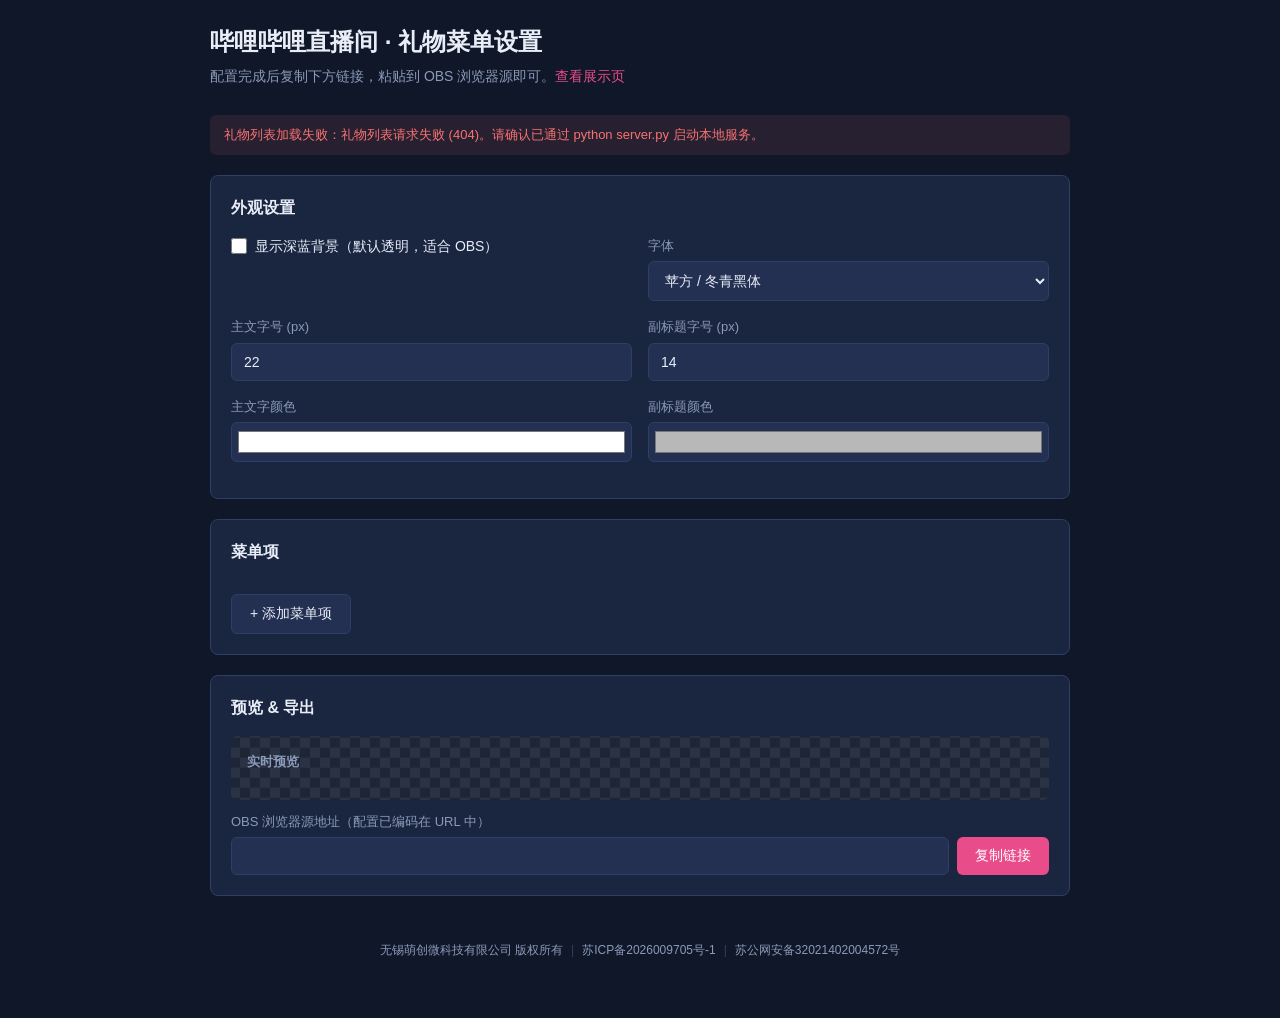
==== settings.html @ d0b01cf2 "更新备案信息并将默认端口改为 38456 在配置页底部添加公司版权与 ICP/公安备案号，同步更新 README 与 server 默认端口。" ====
<!DOCTYPE html>
<html lang="zh-CN">
<head>
  <meta charset="UTF-8">
  <meta name="description" content="哔哩哔哩直播间礼物菜单配置工具，编辑礼物菜单并生成 OBS 浏览器源链接">
  <title>礼物菜单设置</title>
  <link rel="stylesheet" href="css/display.css">
  <link rel="stylesheet" href="css/settings.css">
</head>
<body>
  <div class="app">
    <header>
      <h1>哔哩哔哩直播间 · 礼物菜单设置</h1>
      <p>配置完成后复制下方链接，粘贴到 OBS 浏览器源即可。<a href="index.html">查看展示页</a></p>
    </header>

    <div id="status-bar" class="status-bar loading">初始化中…</div>

    <div class="card">
      <h2>外观设置</h2>
      <div class="style-grid">
        <div class="field field-checkbox">
          <label>
            <input type="checkbox" id="bg-input">
            显示深蓝背景（默认透明，适合 OBS）
          </label>
        </div>
        <div class="field">
          <label for="font-family-input">字体</label>
          <select id="font-family-input"></select>
        </div>
        <div class="field">
          <label for="font-size-input">主文字号 (px)</label>
          <input type="number" id="font-size-input" min="12" max="72" value="22">
        </div>
        <div class="field">
          <label for="subtitle-size-input">副标题字号 (px)</label>
          <input type="number" id="subtitle-size-input" min="10" max="48" value="14">
        </div>
        <div class="field">
          <label for="color-input">主文字颜色</label>
          <input type="color" id="color-input" value="#ffffff">
        </div>
        <div class="field">
          <label for="subtitle-color-input">副标题颜色</label>
          <input type="color" id="subtitle-color-input" value="#b8b8b8">
        </div>
      </div>
    </div>

    <div class="card">
      <h2>菜单项</h2>
      <div id="menu-items" class="menu-items"></div>
      <div class="btn-row" style="margin-top: 14px">
        <button type="button" id="add-item-btn" class="btn btn-secondary">+ 添加菜单项</button>
      </div>
    </div>

    <div class="card">
      <h2>预览 & 导出</h2>
      <div class="preview-wrap">
        <h3>实时预览</h3>
        <div id="preview-root"></div>
      </div>
      <div class="url-output">
        <label for="url-output">OBS 浏览器源地址（配置已编码在 URL 中）</label>
        <div class="url-box">
          <input type="text" id="url-output" readonly>
          <button type="button" id="copy-url-btn" class="btn btn-primary">复制链接</button>
        </div>
      </div>
    </div>

    <footer class="site-footer">
      <p class="site-footer-line">
        <span>无锡萌创微科技有限公司 版权所有</span>
        <span class="sep">|</span>
        <a href="https://beian.miit.gov.cn/" target="_blank" rel="noopener noreferrer">苏ICP备2026009705号-1</a>
        <span class="sep">|</span>
        <a href="http://www.beian.gov.cn/portal/registerSystemInfo?recordcode=32021402004572" target="_blank" rel="noopener noreferrer">苏公网安备32021402004572号</a>
      </p>
    </footer>
  </div>

  <script type="module" src="js/settings.js"></script>
</body>
</html>
---- css/display.css ----
/* OBS 礼物菜单展示样式 */

*,
*::before,
*::after {
  box-sizing: border-box;
  margin: 0;
  padding: 0;
}

body.page-display {
  width: 100%;
  height: 100%;
  background: transparent;
  overflow: hidden;
  font-family: "PingFang SC", "Hiragino Sans GB", "Microsoft YaHei", sans-serif;
}

.menu-overlay {
  position: relative;
  display: inline-flex;
  flex-direction: column;
  min-width: 280px;
  padding: 12px 20px 12px 16px;
  background: transparent;
  border: none;
  border-radius: 0;
  --menu-font-size: 22px;
  --menu-subtitle-size: 14px;
  --menu-color: #fff;
  --menu-subtitle-color: rgba(255, 255, 255, 0.72);
}

.menu-overlay.has-bg {
  background:
    linear-gradient(
      135deg,
      rgba(12, 28, 58, 0.92) 0%,
      rgba(12, 28, 58, 0.92) 42%,
      rgba(18, 42, 82, 0.88) 42%,
      rgba(18, 42, 82, 0.88) 100%
    );
  border-top: 2px solid #e84d8a;
  border-left: 2px solid #e84d8a;
  border-radius: 0 4px 4px 0;
}

.menu-overlay.has-bg::before {
  content: "";
  position: absolute;
  left: 0;
  top: 0;
  bottom: 0;
  width: 4px;
  background: linear-gradient(180deg, #e84d8a 0%, #c93d72 100%);
  border-radius: 2px 0 0 2px;
}

.menu-list {
  display: flex;
  flex-direction: column;
  gap: 10px;
  list-style: none;
}

.menu-item {
  display: flex;
  align-items: flex-start;
  gap: 10px;
}

.gift-icon {
  flex-shrink: 0;
  width: 52px;
  height: 52px;
  object-fit: contain;
  filter: drop-shadow(0 2px 4px rgba(0, 0, 0, 0.35));
}

.item-body {
  display: flex;
  flex-direction: column;
  gap: 2px;
  padding-top: 4px;
}

.item-main {
  color: var(--menu-color);
  font-size: var(--menu-font-size);
  font-weight: 700;
  line-height: 1.35;
  text-shadow:
    0 1px 2px rgba(0, 0, 0, 0.8),
    0 0 8px rgba(0, 0, 0, 0.4);
  white-space: nowrap;
}

.item-main .count {
  margin-right: 4px;
}

.item-subtitle {
  color: var(--menu-subtitle-color);
  font-size: var(--menu-subtitle-size);
  font-weight: 400;
  line-height: 1.3;
  text-shadow: 0 1px 2px rgba(0, 0, 0, 0.6);
}

.menu-empty {
  color: rgba(255, 255, 255, 0.5);
  font-size: 14px;
  padding: 8px 0;
}
---- css/settings.css ----
/* 设置页样式 */

:root {
  --bg: #0f1729;
  --surface: #1a2540;
  --surface2: #243052;
  --border: #2e3f66;
  --accent: #e84d8a;
  --accent-hover: #f06aa0;
  --text: #e8edf7;
  --text-muted: #8b9ab8;
  --success: #4ade80;
  --danger: #f87171;
  --radius: 8px;
}

*,
*::before,
*::after {
  box-sizing: border-box;
  margin: 0;
  padding: 0;
}

body {
  font-family: "Microsoft YaHei", "PingFang SC", "Noto Sans SC", sans-serif;
  background: var(--bg);
  color: var(--text);
  min-height: 100vh;
  line-height: 1.5;
}

.app {
  max-width: 900px;
  margin: 0 auto;
  padding: 24px 20px 48px;
}

header {
  margin-bottom: 28px;
}

header h1 {
  font-size: 24px;
  font-weight: 700;
  margin-bottom: 6px;
}

header p {
  color: var(--text-muted);
  font-size: 14px;
}

header a {
  color: var(--accent);
  text-decoration: none;
}

header a:hover {
  text-decoration: underline;
}

.card {
  background: var(--surface);
  border: 1px solid var(--border);
  border-radius: var(--radius);
  padding: 20px;
  margin-bottom: 20px;
}

.card h2 {
  font-size: 16px;
  font-weight: 600;
  margin-bottom: 16px;
  color: var(--text);
}

.field {
  margin-bottom: 16px;
}

.field label {
  display: block;
  font-size: 13px;
  color: var(--text-muted);
  margin-bottom: 6px;
}

.field input[type="text"],
.field input[type="number"],
.field select {
  width: 100%;
  padding: 10px 12px;
  background: var(--surface2);
  border: 1px solid var(--border);
  border-radius: 6px;
  color: var(--text);
  font-size: 14px;
  outline: none;
  transition: border-color 0.15s;
}

.field input[type="color"] {
  width: 100%;
  height: 40px;
  padding: 4px;
  background: var(--surface2);
  border: 1px solid var(--border);
  border-radius: 6px;
  cursor: pointer;
}

.field-checkbox label {
  display: flex;
  align-items: center;
  gap: 8px;
  cursor: pointer;
  color: var(--text);
  font-size: 14px;
}

.field-checkbox input[type="checkbox"] {
  width: 16px;
  height: 16px;
  accent-color: var(--accent);
}

.style-grid {
  display: grid;
  grid-template-columns: repeat(2, 1fr);
  gap: 0 16px;
}

@media (max-width: 600px) {
  .style-grid {
    grid-template-columns: 1fr;
  }
}

.field input:focus {
  border-color: var(--accent);
}

.menu-items {
  display: flex;
  flex-direction: column;
  gap: 12px;
}

.menu-item-row {
  display: grid;
  grid-template-columns: 52px 1fr 80px 1fr auto;
  gap: 10px;
  align-items: center;
  padding: 12px;
  background: var(--surface2);
  border: 1px solid var(--border);
  border-radius: 6px;
}

.menu-item-row .gift-preview {
  width: 48px;
  height: 48px;
  object-fit: contain;
  background: rgba(0, 0, 0, 0.2);
  border-radius: 4px;
}

.gift-select-wrap {
  position: relative;
}

.gift-select-input {
  width: 100%;
  padding: 8px 10px;
  background: var(--bg);
  border: 1px solid var(--border);
  border-radius: 6px;
  color: var(--text);
  font-size: 13px;
  outline: none;
}

.gift-select-input:focus {
  border-color: var(--accent);
}

.gift-dropdown {
  display: none;
  position: absolute;
  top: calc(100% + 4px);
  left: 0;
  right: 0;
  max-height: 240px;
  overflow-y: auto;
  background: var(--bg);
  border: 1px solid var(--border);
  border-radius: 6px;
  z-index: 100;
  box-shadow: 0 8px 24px rgba(0, 0, 0, 0.4);
}

.gift-dropdown.open {
  display: block;
}

.gift-option {
  display: flex;
  align-items: center;
  gap: 8px;
  padding: 8px 10px;
  cursor: pointer;
  font-size: 13px;
  transition: background 0.1s;
}

.gift-option:hover,
.gift-option.highlighted {
  background: var(--surface2);
}

.gift-option img {
  width: 28px;
  height: 28px;
  object-fit: contain;
  flex-shrink: 0;
}

.gift-option .gift-meta {
  color: var(--text-muted);
  font-size: 12px;
  margin-left: auto;
}

.count-input {
  width: 100%;
  padding: 8px 10px;
  background: var(--bg);
  border: 1px solid var(--border);
  border-radius: 6px;
  color: var(--text);
  font-size: 13px;
  text-align: center;
  outline: none;
}

.text-input {
  width: 100%;
  padding: 8px 10px;
  background: var(--bg);
  border: 1px solid var(--border);
  border-radius: 6px;
  color: var(--text);
  font-size: 13px;
  outline: none;
}

.btn {
  display: inline-flex;
  align-items: center;
  justify-content: center;
  gap: 6px;
  padding: 10px 18px;
  border: none;
  border-radius: 6px;
  font-size: 14px;
  font-weight: 500;
  cursor: pointer;
  transition: background 0.15s, opacity 0.15s;
}

.btn:disabled {
  opacity: 0.5;
  cursor: not-allowed;
}

.btn-primary {
  background: var(--accent);
  color: #fff;
}

.btn-primary:hover:not(:disabled) {
  background: var(--accent-hover);
}

.btn-secondary {
  background: var(--surface2);
  color: var(--text);
  border: 1px solid var(--border);
}

.btn-secondary:hover:not(:disabled) {
  background: var(--border);
}

.btn-danger {
  background: transparent;
  color: var(--danger);
  border: 1px solid transparent;
  padding: 8px;
  font-size: 18px;
  line-height: 1;
}

.btn-danger:hover {
  background: rgba(248, 113, 113, 0.1);
}

.btn-row {
  display: flex;
  gap: 10px;
  flex-wrap: wrap;
}

.url-output {
  margin-top: 12px;
}

.url-output label {
  display: block;
  font-size: 13px;
  color: var(--text-muted);
  margin-bottom: 6px;
}

.url-box {
  display: flex;
  gap: 8px;
}

.url-box input {
  flex: 1;
  padding: 10px 12px;
  background: var(--surface2);
  border: 1px solid var(--border);
  border-radius: 6px;
  color: var(--text);
  font-size: 12px;
  font-family: Consolas, monospace;
  outline: none;
}

.status-bar {
  display: flex;
  align-items: center;
  gap: 8px;
  padding: 10px 14px;
  background: var(--surface2);
  border-radius: 6px;
  font-size: 13px;
  margin-bottom: 20px;
}

.status-bar.loading {
  color: var(--text-muted);
}

.status-bar.error {
  color: var(--danger);
  background: rgba(248, 113, 113, 0.1);
}

.status-bar.success {
  color: var(--success);
  background: rgba(74, 222, 128, 0.08);
}

.preview-wrap {
  margin-top: 16px;
  padding: 16px;
  background:
    repeating-conic-gradient(#2a3344 0% 25%, #1e2636 0% 50%) 50% / 20px 20px;
  border-radius: 6px;
  overflow: auto;
}

.preview-wrap h3 {
  font-size: 13px;
  color: var(--text-muted);
  margin-bottom: 12px;
}

.site-footer {
  margin-top: 8px;
  padding: 24px 0 8px;
  text-align: center;
  color: var(--text-muted);
  font-size: 12px;
  line-height: 1.8;
}

.site-footer-line {
  display: flex;
  flex-wrap: wrap;
  align-items: center;
  justify-content: center;
  gap: 8px;
  margin: 0;
}

.site-footer a {
  color: var(--text-muted);
  text-decoration: none;
  transition: color 0.15s;
}

.site-footer a:hover {
  color: var(--text);
}

.site-footer .sep {
  color: var(--border);
}

@media (max-width: 700px) {
  .menu-item-row {
    grid-template-columns: 48px 1fr;
    grid-template-rows: auto auto auto;
  }

  .menu-item-row .gift-select-wrap {
    grid-column: 2;
  }

  .menu-item-row .count-input {
    grid-column: 2;
    width: 80px;
  }

  .menu-item-row .text-input {
    grid-column: 1 / -1;
  }

  .menu-item-row .btn-danger {
    grid-column: 2;
    justify-self: end;
  }
}
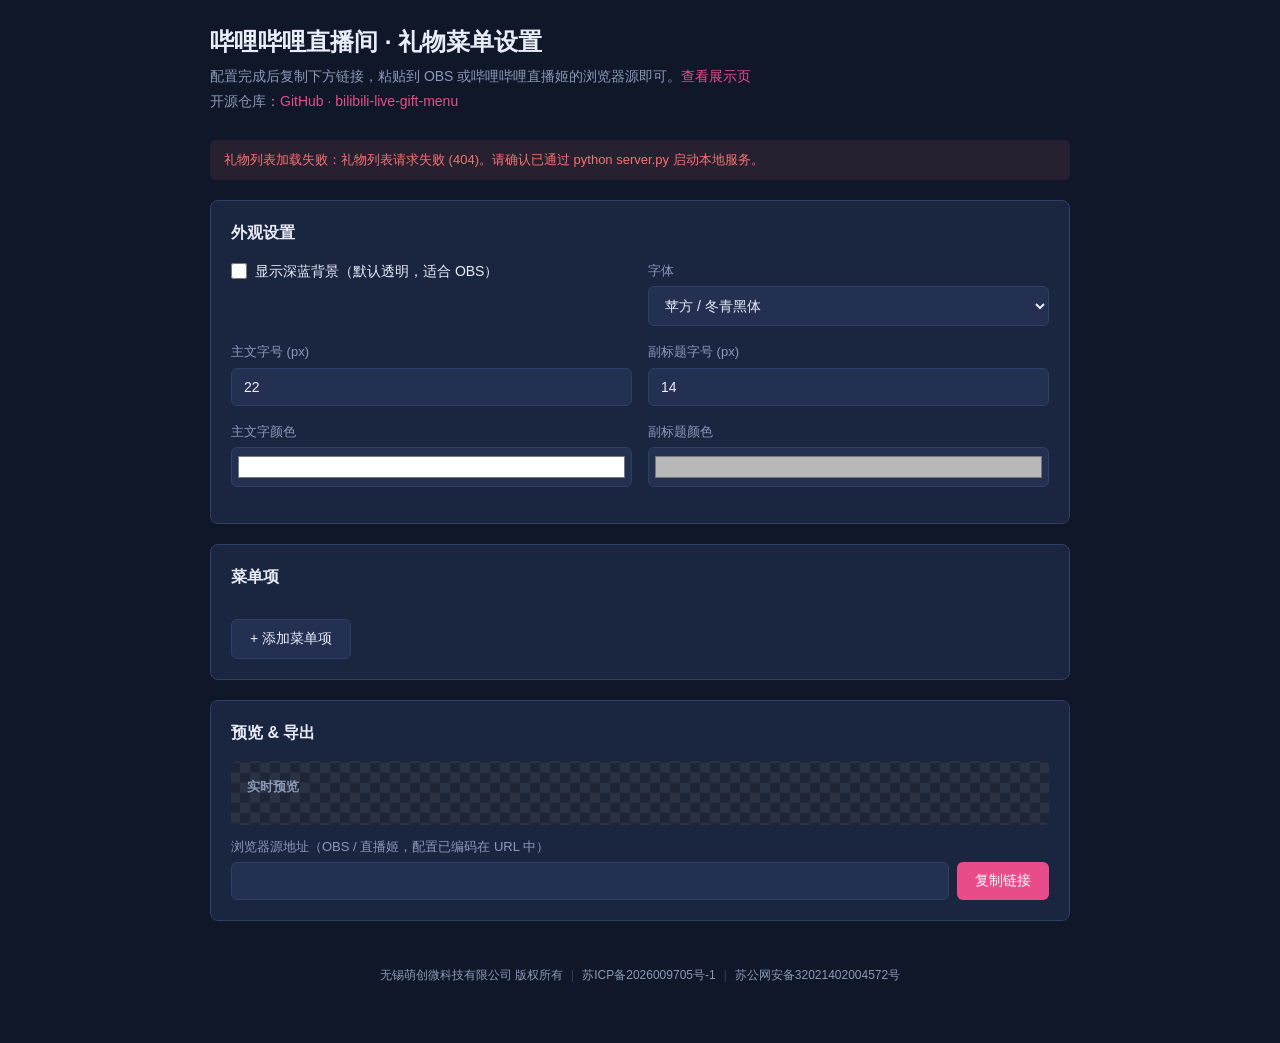
==== commit cb44dca3: "docs: 补充直播姬说明、开源链接与更多字体选项 更新配置页文案，添加 GitHub 仓库入口，并扩展字体预设列表。" ====
--- a/settings.html
+++ b/settings.html
@@ -11,7 +11,8 @@
   <div class="app">
     <header>
       <h1>哔哩哔哩直播间 · 礼物菜单设置</h1>
-      <p>配置完成后复制下方链接，粘贴到 OBS 浏览器源即可。<a href="index.html">查看展示页</a></p>
+      <p>配置完成后复制下方链接，粘贴到 OBS 或哔哩哔哩直播姬的浏览器源即可。<a href="index.html">查看展示页</a></p>
+      <p class="header-repo">开源仓库：<a href="https://github.com/Hello-Moeka/bilibili-live-gift-menu" target="_blank" rel="noopener noreferrer">GitHub · bilibili-live-gift-menu</a></p>
     </header>
 
     <div id="status-bar" class="status-bar loading">初始化中…</div>
@@ -63,7 +64,7 @@
         <div id="preview-root"></div>
       </div>
       <div class="url-output">
-        <label for="url-output">OBS 浏览器源地址（配置已编码在 URL 中）</label>
+        <label for="url-output">浏览器源地址（OBS / 直播姬，配置已编码在 URL 中）</label>
         <div class="url-box">
           <input type="text" id="url-output" readonly>
           <button type="button" id="copy-url-btn" class="btn btn-primary">复制链接</button>
--- a/css/settings.css
+++ b/css/settings.css
@@ -60,6 +60,14 @@
   text-decoration: underline;
 }
 
+.header-repo {
+  margin-top: 4px;
+}
+
+.header-repo a {
+  color: var(--accent);
+}
+
 .card {
   background: var(--surface);
   border: 1px solid var(--border);
@@ -204,6 +212,18 @@
   display: block;
 }
 
+.gift-dropdown-label {
+  padding: 6px 10px 4px;
+  font-size: 11px;
+  font-weight: 600;
+  color: var(--text-muted);
+  letter-spacing: 0.02em;
+  background: var(--surface2);
+  position: sticky;
+  top: 0;
+  z-index: 1;
+}
+
 .gift-option {
   display: flex;
   align-items: center;
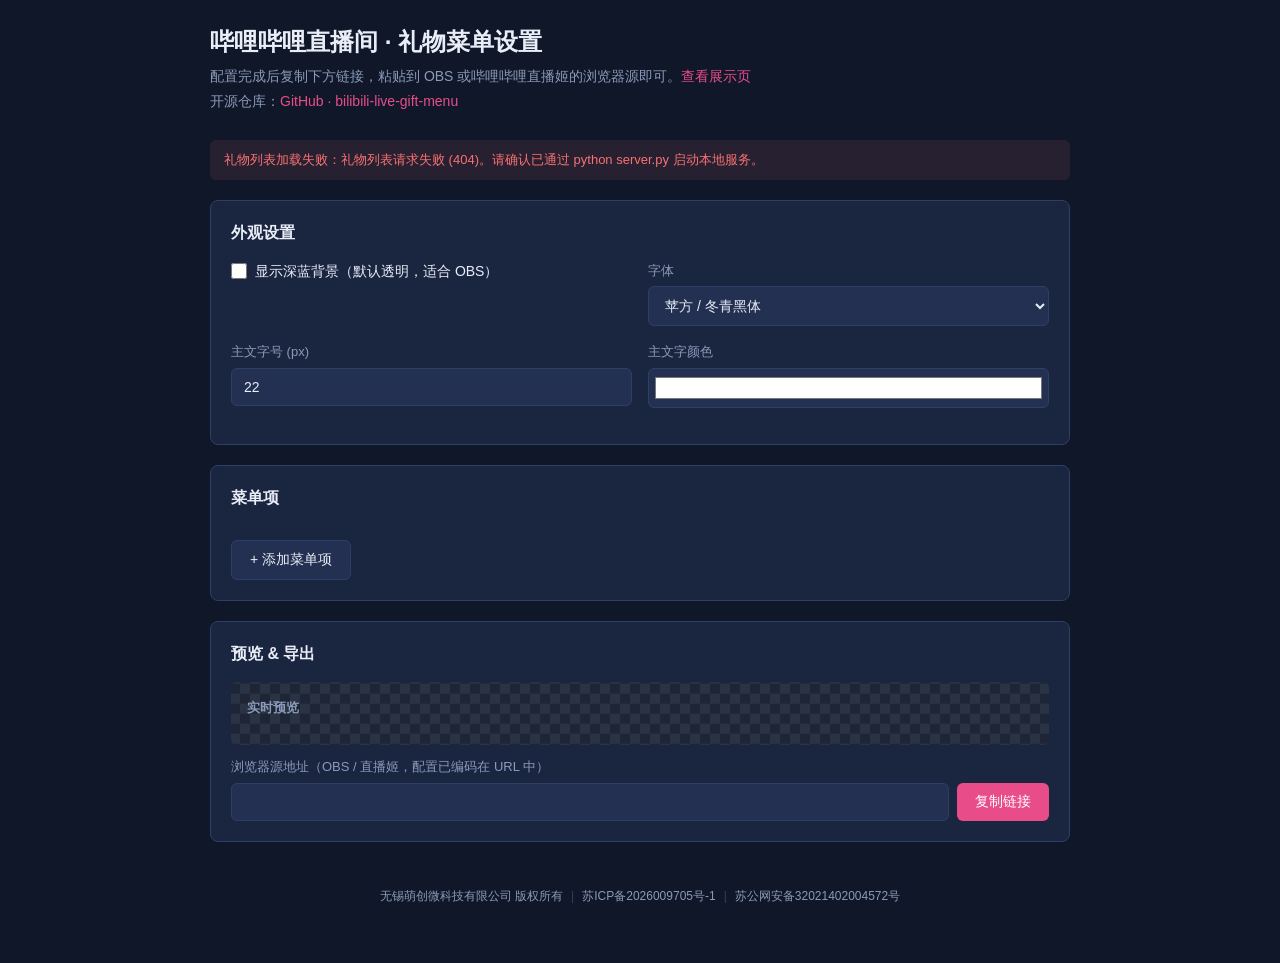
==== commit 9503658f: "refactor: 移除已废弃的副标题相关配置 删除副标题字号/颜色设置及对应样式与配置字段，精简外观设置项。" ====
--- a/settings.html
+++ b/settings.html
@@ -35,16 +35,8 @@
           <input type="number" id="font-size-input" min="12" max="72" value="22">
         </div>
         <div class="field">
-          <label for="subtitle-size-input">副标题字号 (px)</label>
-          <input type="number" id="subtitle-size-input" min="10" max="48" value="14">
-        </div>
-        <div class="field">
           <label for="color-input">主文字颜色</label>
           <input type="color" id="color-input" value="#ffffff">
-        </div>
-        <div class="field">
-          <label for="subtitle-color-input">副标题颜色</label>
-          <input type="color" id="subtitle-color-input" value="#b8b8b8">
         </div>
       </div>
     </div>
--- a/css/display.css
+++ b/css/display.css
@@ -26,9 +26,7 @@
   border: none;
   border-radius: 0;
   --menu-font-size: 22px;
-  --menu-subtitle-size: 14px;
   --menu-color: #fff;
-  --menu-subtitle-color: rgba(255, 255, 255, 0.72);
 }
 
 .menu-overlay.has-bg {
@@ -99,14 +97,6 @@
   margin-right: 4px;
 }
 
-.item-subtitle {
-  color: var(--menu-subtitle-color);
-  font-size: var(--menu-subtitle-size);
-  font-weight: 400;
-  line-height: 1.3;
-  text-shadow: 0 1px 2px rgba(0, 0, 0, 0.6);
-}
-
 .menu-empty {
   color: rgba(255, 255, 255, 0.5);
   font-size: 14px;
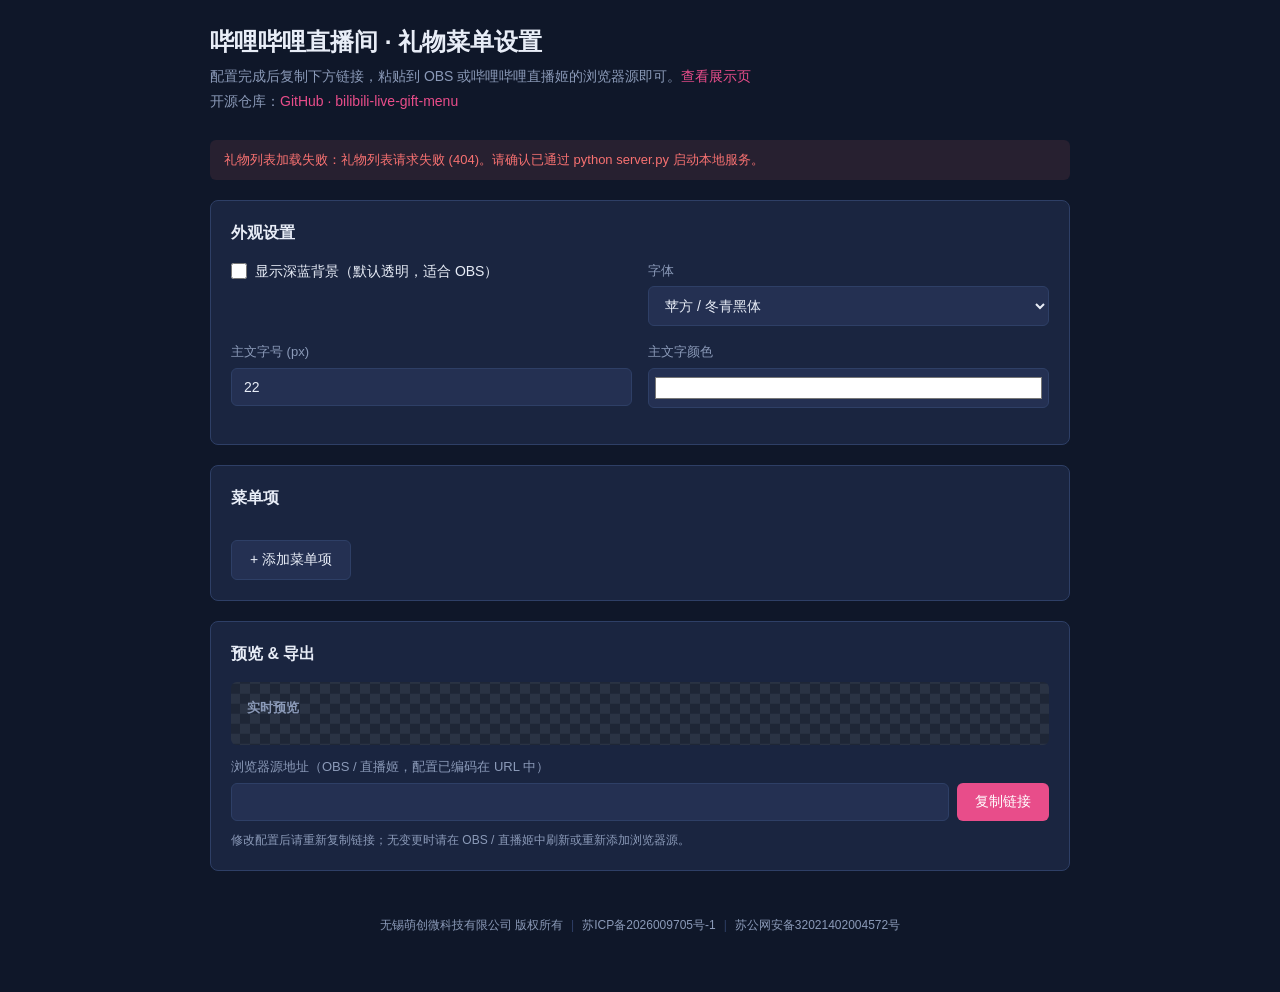
==== commit 9b7385c8: "fix: 菜单文字与图标垂直居中并添加链接更新提示 调整展示行对齐方式，在配置页说明修改后需重新复制浏览器源链接。" ====
--- a/settings.html
+++ b/settings.html
@@ -61,6 +61,7 @@
           <input type="text" id="url-output" readonly>
           <button type="button" id="copy-url-btn" class="btn btn-primary">复制链接</button>
         </div>
+        <p class="url-hint">修改配置后请重新复制链接；无变更时请在 OBS / 直播姬中刷新或重新添加浏览器源。</p>
       </div>
     </div>
 
--- a/css/display.css
+++ b/css/display.css
@@ -63,7 +63,7 @@
 
 .menu-item {
   display: flex;
-  align-items: flex-start;
+  align-items: center;
   gap: 10px;
 }
 
@@ -78,8 +78,7 @@
 .item-body {
   display: flex;
   flex-direction: column;
-  gap: 2px;
-  padding-top: 4px;
+  justify-content: center;
 }
 
 .item-main {
--- a/css/settings.css
+++ b/css/settings.css
@@ -360,6 +360,13 @@
   outline: none;
 }
 
+.url-hint {
+  margin-top: 10px;
+  font-size: 12px;
+  line-height: 1.6;
+  color: var(--text-muted);
+}
+
 .status-bar {
   display: flex;
   align-items: center;
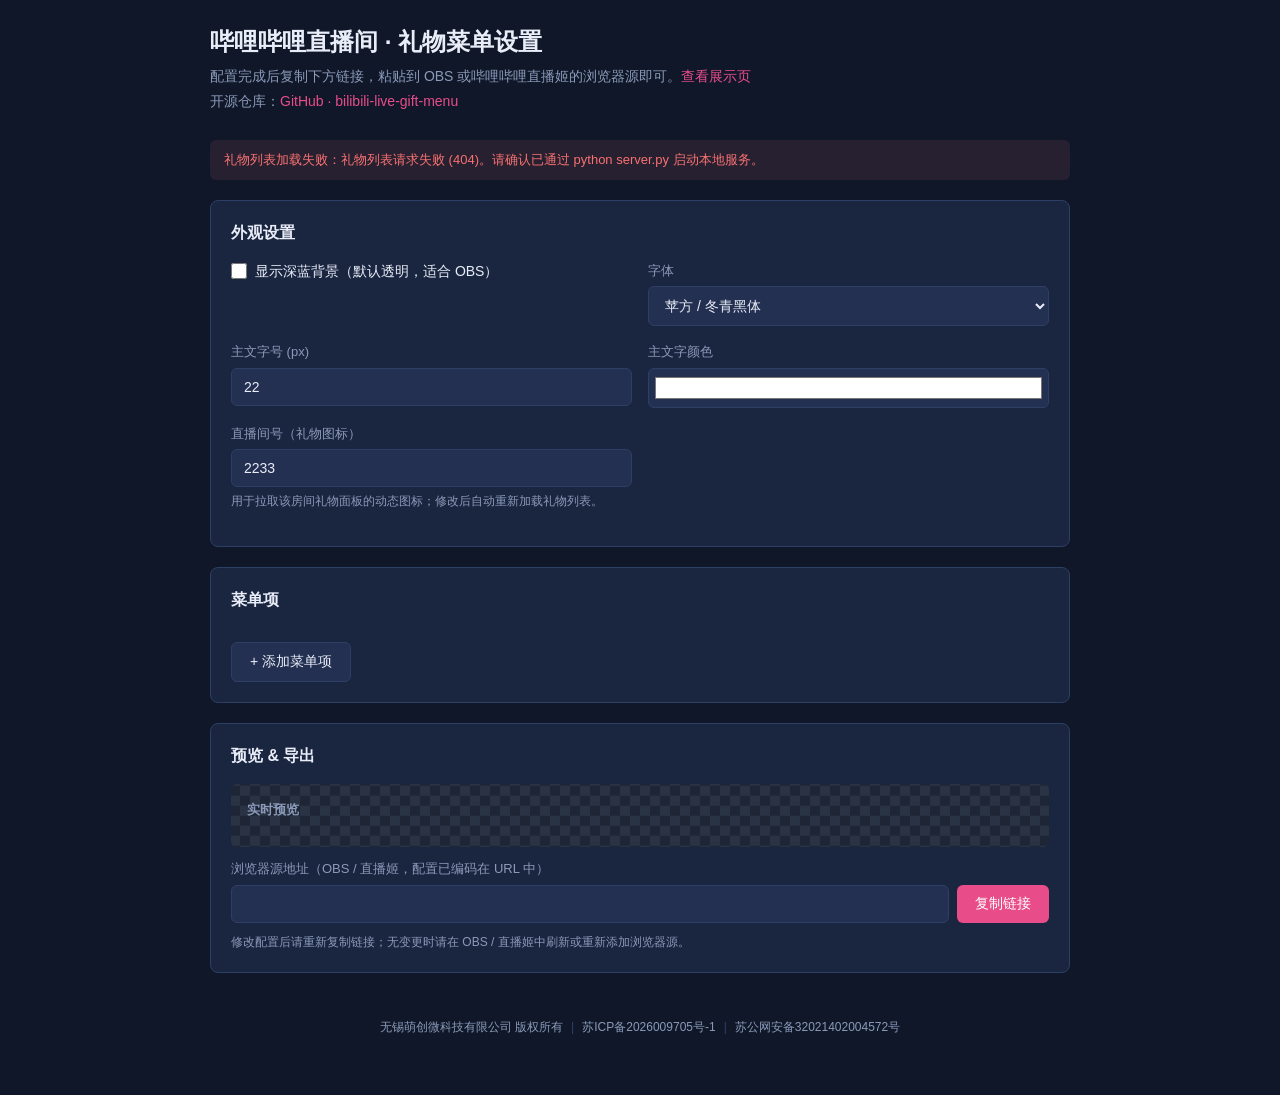
==== commit c66d8e5f: "feat: 接入房间礼物面板动态图标并修复 GIF 防盗链 合并 roomGiftList 与 giftConfig，支持按直播间号拉取动图；设置页与 OBS 展示页使用 no-referrer 避免" ====
--- a/settings.html
+++ b/settings.html
@@ -37,6 +37,11 @@
         <div class="field">
           <label for="color-input">主文字颜色</label>
           <input type="color" id="color-input" value="#ffffff">
+        </div>
+        <div class="field">
+          <label for="room-id-input">直播间号（礼物图标）</label>
+          <input type="text" id="room-id-input" inputmode="numeric" pattern="[0-9]*" placeholder="2233" value="2233">
+          <p class="field-hint">用于拉取该房间礼物面板的动态图标；修改后自动重新加载礼物列表。</p>
         </div>
       </div>
     </div>
--- a/css/settings.css
+++ b/css/settings.css
@@ -94,6 +94,13 @@
   margin-bottom: 6px;
 }
 
+.field-hint {
+  margin: 6px 0 0;
+  font-size: 12px;
+  color: var(--text-muted);
+  line-height: 1.4;
+}
+
 .field input[type="text"],
 .field input[type="number"],
 .field select {
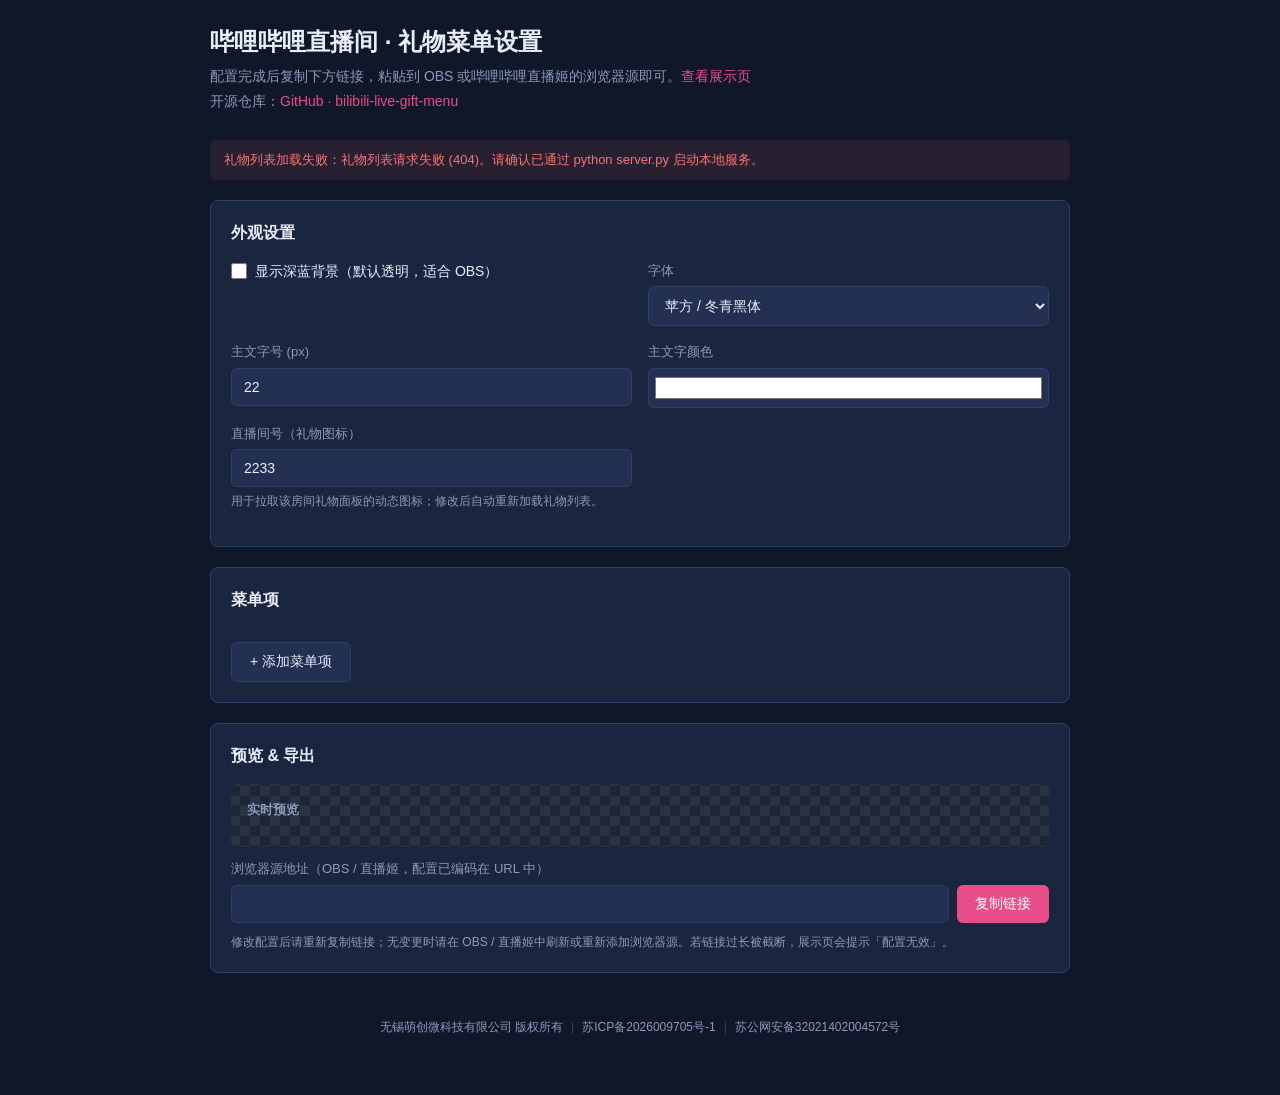
==== commit 4c46586c: "fix: 缩短 OBS 链接并提示配置被截断 导出时省略 giftName、同站图标用相对路径；解析失败时展示明确错误，链接过长时警告。" ====
--- a/settings.html
+++ b/settings.html
@@ -66,7 +66,7 @@
           <input type="text" id="url-output" readonly>
           <button type="button" id="copy-url-btn" class="btn btn-primary">复制链接</button>
         </div>
-        <p class="url-hint">修改配置后请重新复制链接；无变更时请在 OBS / 直播姬中刷新或重新添加浏览器源。</p>
+        <p class="url-hint">修改配置后请重新复制链接；无变更时请在 OBS / 直播姬中刷新或重新添加浏览器源。若链接过长被截断，展示页会提示「配置无效」。</p>
       </div>
     </div>
 
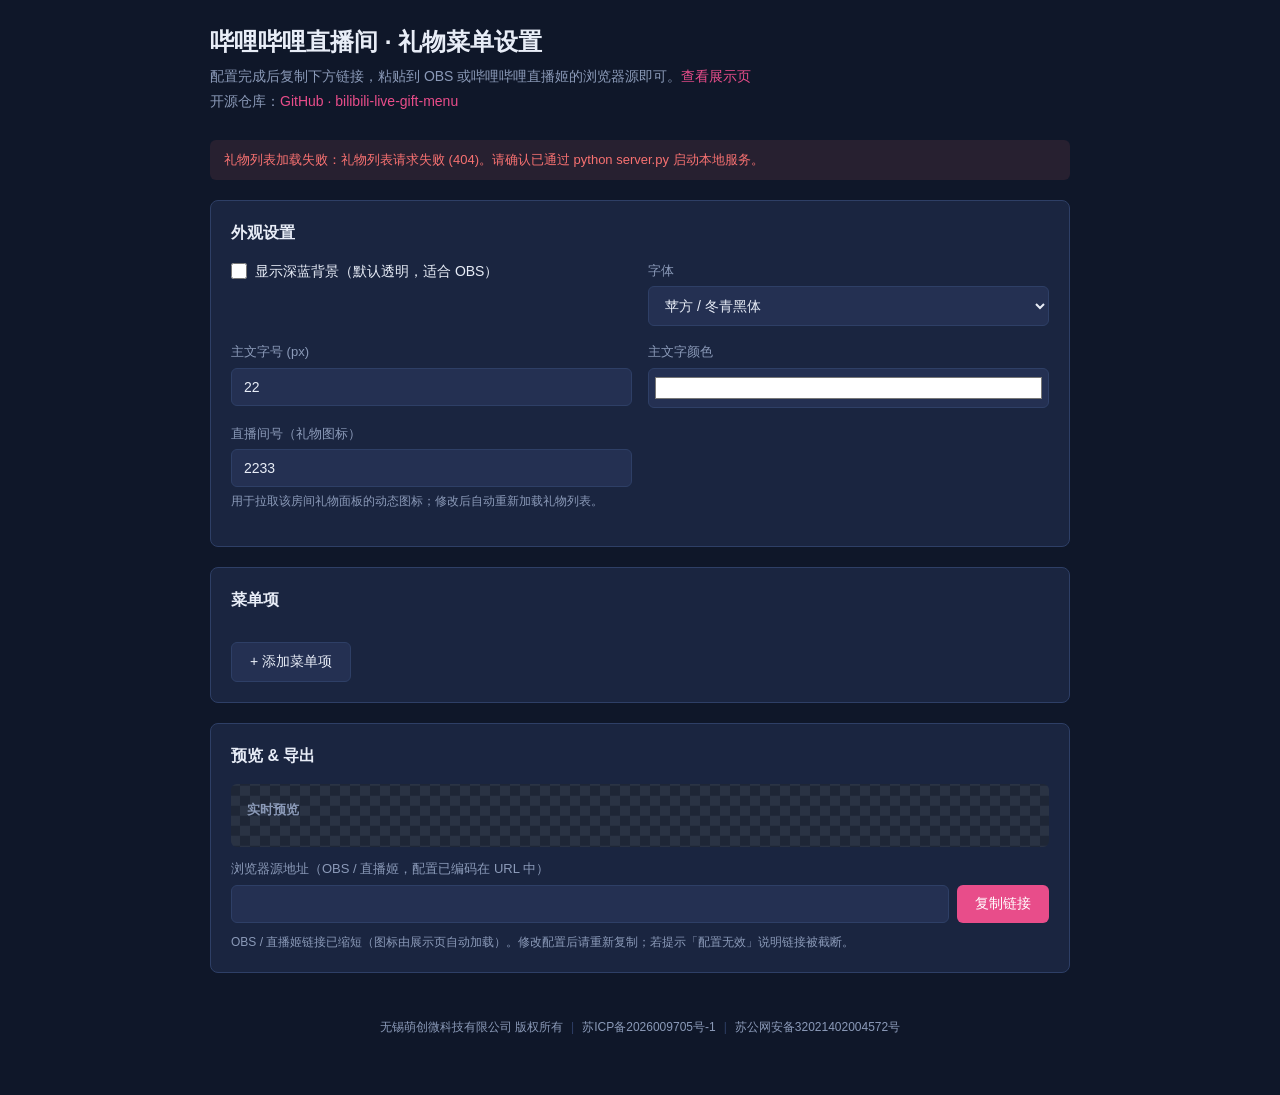
==== commit 2a09a3bc: "fix: 短格式 OBS 链接并在展示页按需加载礼物图标 导出 URL 省略 icon 字段以适配直播姬长度限制，展示页通过 /api/gifts 补全图标。" ====
--- a/settings.html
+++ b/settings.html
@@ -66,7 +66,7 @@
           <input type="text" id="url-output" readonly>
           <button type="button" id="copy-url-btn" class="btn btn-primary">复制链接</button>
         </div>
-        <p class="url-hint">修改配置后请重新复制链接；无变更时请在 OBS / 直播姬中刷新或重新添加浏览器源。若链接过长被截断，展示页会提示「配置无效」。</p>
+        <p class="url-hint">OBS / 直播姬链接已缩短（图标由展示页自动加载）。修改配置后请重新复制；若提示「配置无效」说明链接被截断。</p>
       </div>
     </div>
 
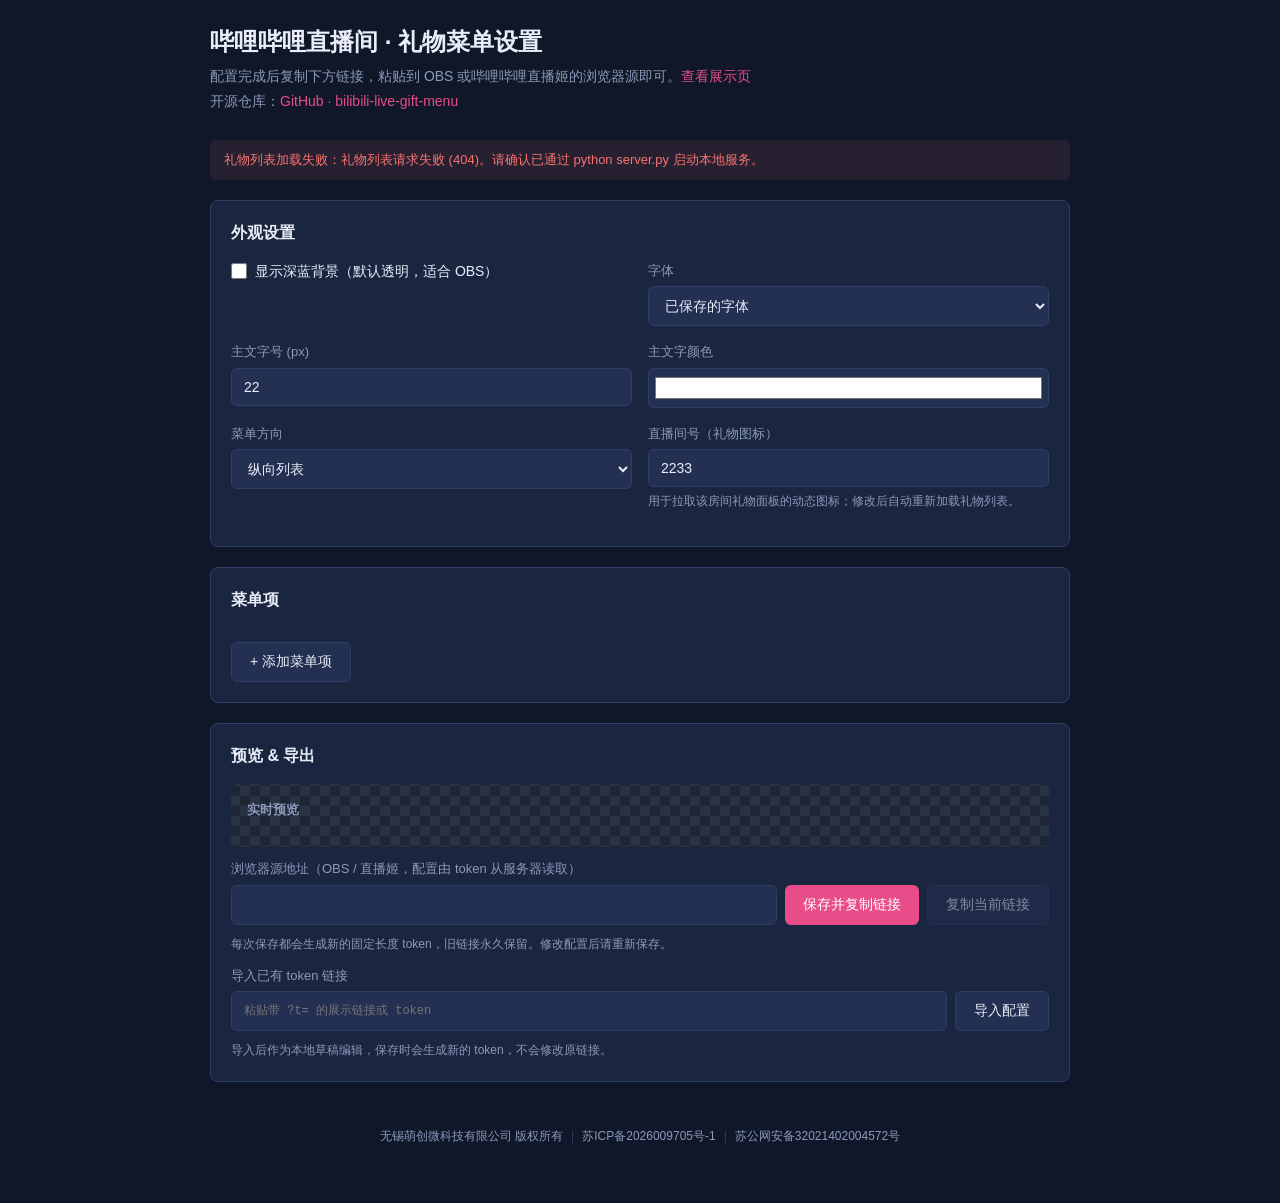
==== commit 05b7ff6e: "feat: add token configs and horizontal scrolling" ====
--- a/settings.html
+++ b/settings.html
@@ -39,6 +39,13 @@
           <input type="color" id="color-input" value="#ffffff">
         </div>
         <div class="field">
+          <label for="layout-input">菜单方向</label>
+          <select id="layout-input">
+            <option value="vertical">纵向列表</option>
+            <option value="horizontal">横向滚动（从右向左）</option>
+          </select>
+        </div>
+        <div class="field">
           <label for="room-id-input">直播间号（礼物图标）</label>
           <input type="text" id="room-id-input" inputmode="numeric" pattern="[0-9]*" placeholder="2233" value="2233">
           <p class="field-hint">用于拉取该房间礼物面板的动态图标；修改后自动重新加载礼物列表。</p>
@@ -61,12 +68,21 @@
         <div id="preview-root"></div>
       </div>
       <div class="url-output">
-        <label for="url-output">浏览器源地址（OBS / 直播姬，配置已编码在 URL 中）</label>
+        <label for="url-output">浏览器源地址（OBS / 直播姬，配置由 token 从服务器读取）</label>
         <div class="url-box">
           <input type="text" id="url-output" readonly>
-          <button type="button" id="copy-url-btn" class="btn btn-primary">复制链接</button>
+          <button type="button" id="save-url-btn" class="btn btn-primary">保存并复制链接</button>
+          <button type="button" id="copy-url-btn" class="btn btn-secondary" disabled>复制当前链接</button>
         </div>
-        <p class="url-hint">OBS / 直播姬链接已缩短（图标由展示页自动加载）。修改配置后请重新复制；若提示「配置无效」说明链接被截断。</p>
+        <p class="url-hint">每次保存都会生成新的固定长度 token，旧链接永久保留。修改配置后请重新保存。</p>
+      </div>
+      <div class="url-output import-output">
+        <label for="import-token-input">导入已有 token 链接</label>
+        <div class="url-box">
+          <input type="text" id="import-token-input" placeholder="粘贴带 ?t= 的展示链接或 token">
+          <button type="button" id="import-token-btn" class="btn btn-secondary">导入配置</button>
+        </div>
+        <p class="url-hint">导入后作为本地草稿编辑，保存时会生成新的 token，不会修改原链接。</p>
       </div>
     </div>
 
--- a/css/display.css
+++ b/css/display.css
@@ -54,6 +54,14 @@
   border-radius: 2px 0 0 2px;
 }
 
+.menu-overlay.is-horizontal {
+  display: block;
+  width: 100%;
+  min-width: 0;
+  overflow: hidden;
+  padding-right: 0;
+}
+
 .menu-list {
   display: flex;
   flex-direction: column;
@@ -65,6 +73,27 @@
   display: flex;
   align-items: center;
   gap: 10px;
+}
+
+.menu-list-horizontal {
+  width: max-content;
+  flex-direction: row;
+  flex-wrap: nowrap;
+  animation: menu-scroll var(--menu-scroll-duration, 20s) linear infinite;
+  will-change: transform;
+}
+
+.menu-list-horizontal .menu-item {
+  flex-shrink: 0;
+}
+
+@keyframes menu-scroll {
+  from {
+    transform: translateX(0);
+  }
+  to {
+    transform: translateX(-50%);
+  }
 }
 
 .gift-icon {
